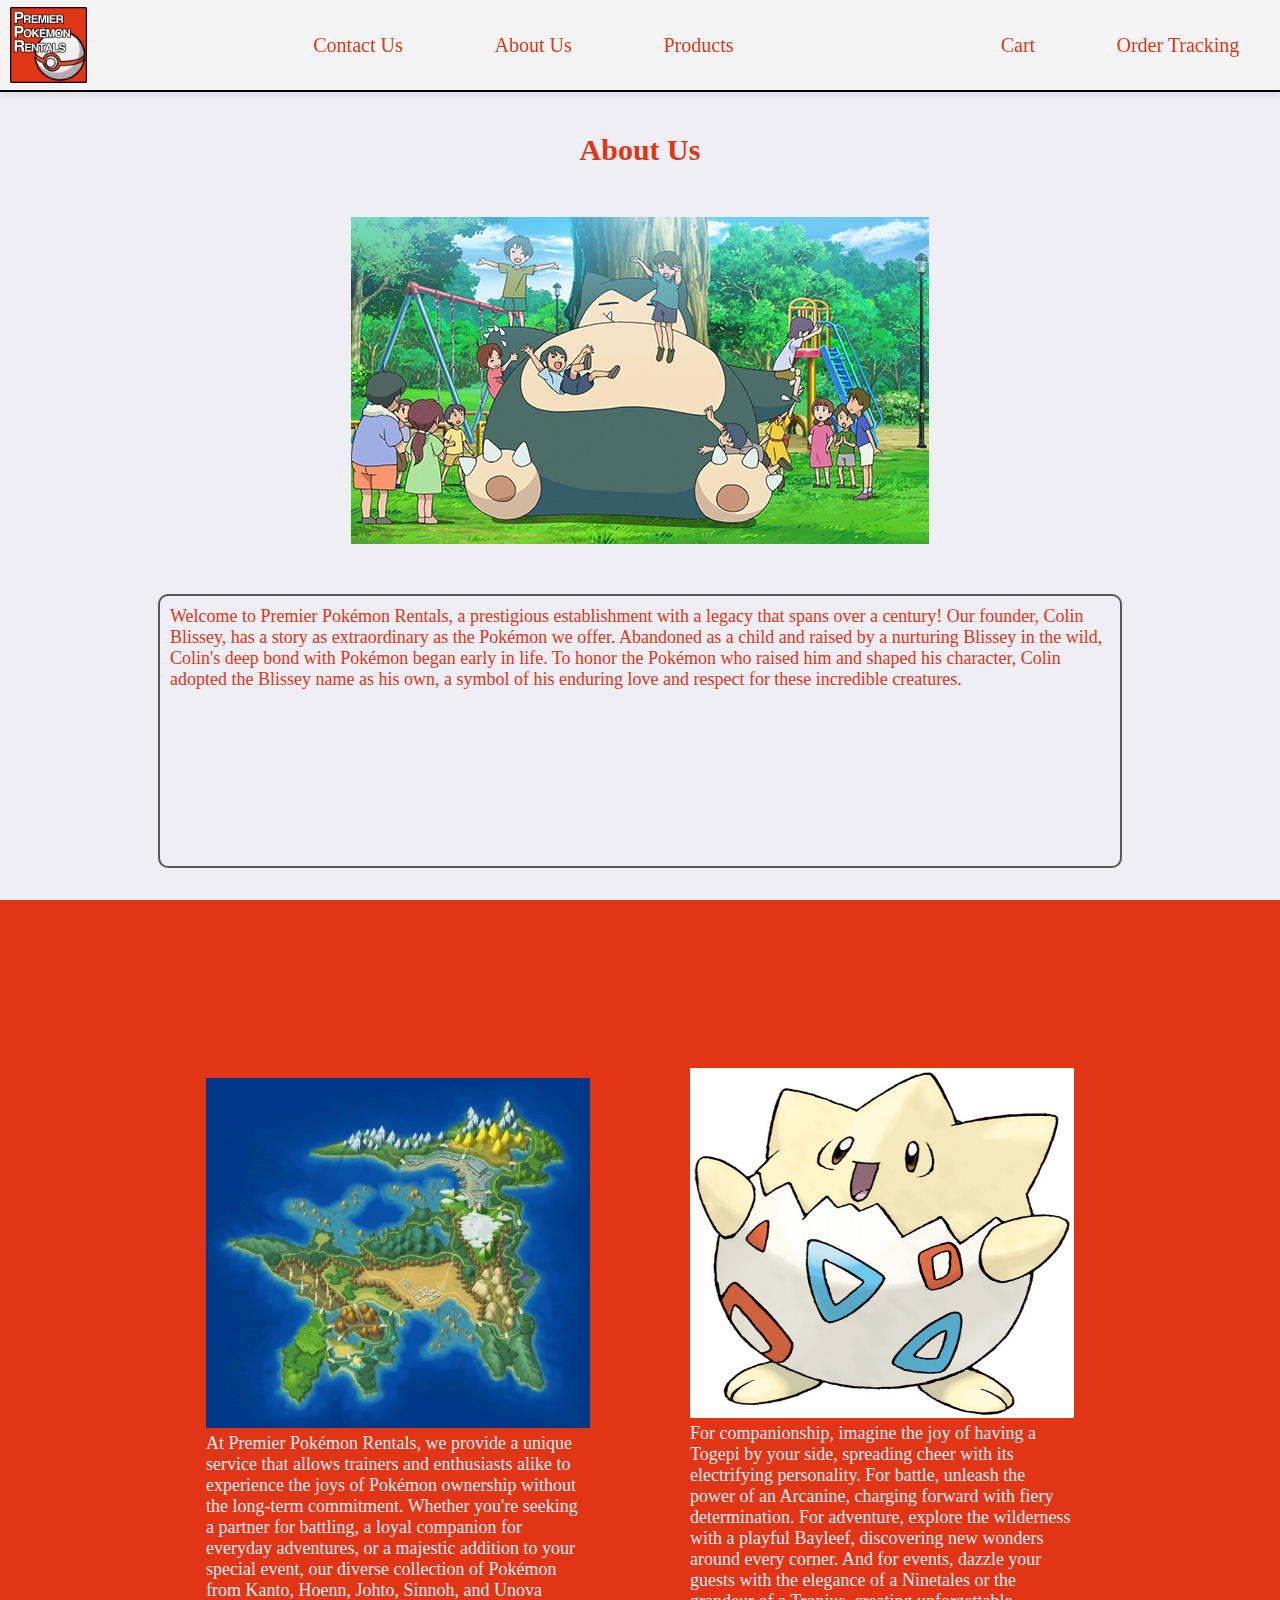
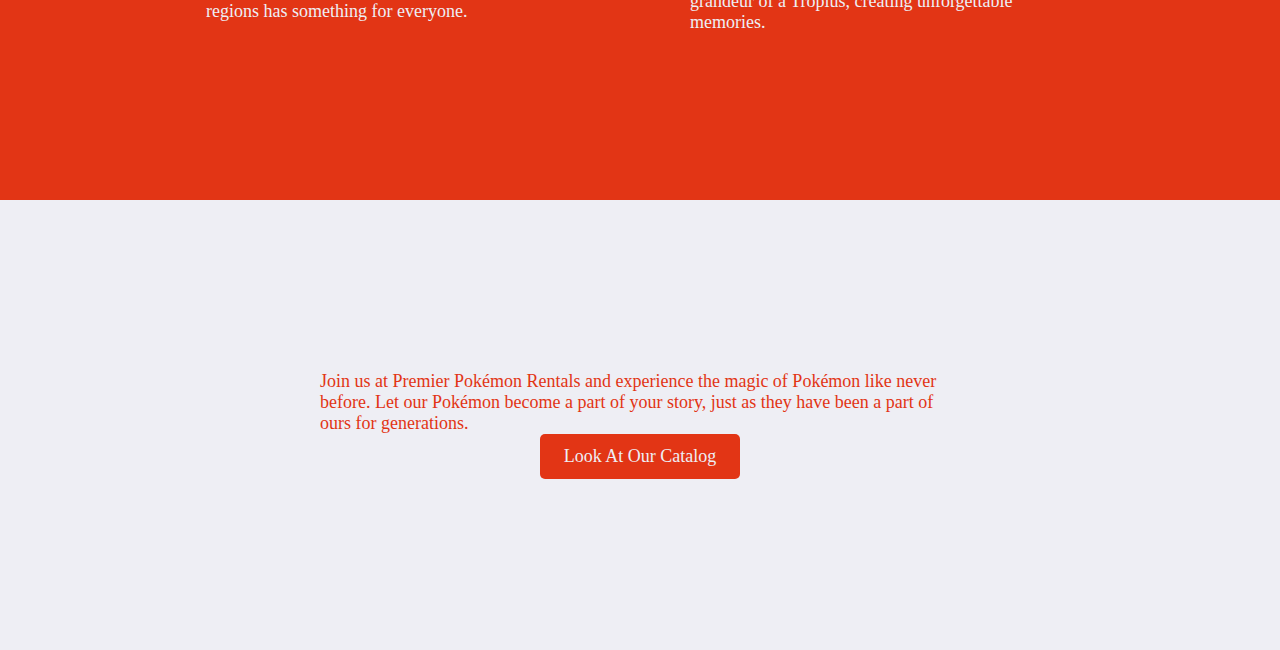
==== about.html @ 9718b8a0 "Added main and others" ====
<!DOCTYPE html>
<html lang="en">
<head>
    <meta charset="UTF-8">
    <meta name="viewport" content="width=device-width, initial-scale=1.0">
    <title>About Us</title>
    <link rel="stylesheet" href="style.css">
</head>
<body>
    <nav>

        <!-- ADD THE LINKS TO THE FILES LATER HERE -->
        <!-- FIX THIS IMAGE LATER SINCE IT IS NOT CLIACKABLE RN -->
        <img src="logo.png" id="logo" alt="logo">
        <div id="webLinks">
            <a href="" class="nav-items">Contact Us</a>
            <a href="" class="nav-items">About Us</a>

            <a href="" class="nav-items">Products</a>
        </div>
        <div id="orderLinks">
            <a href="" class="nav-items">Cart</a>
            <a href="" class="nav-items">Order Tracking</a>
        </div>
    </nav>

    <div id="aboutHero">
        <p class="header">About Us</p>
        <img src="aboutPoke.jpeg" id="aboutImg" alt="">
        <div id="aboutHeroText">
            <p id="innerAbout">Welcome to Premier Pokémon Rentals, a prestigious establishment with a legacy that spans over a century! Our founder, Colin Blissey, has a story as extraordinary as the Pokémon we offer. Abandoned as a child and raised by a nurturing Blissey in the wild, Colin's deep bond with Pokémon began early in life. To honor the Pokémon who raised him and shaped his character, Colin adopted the Blissey name as his own, a symbol of his enduring love and respect for these incredible creatures.
            </p>

        </div>
    </div>


    <div id="aboutDescription">
        <div class="aboutDesItem">
            <img src="regions.jpeg" class="itemImg" alt="">
            At Premier Pokémon Rentals, we provide a unique service that allows trainers and enthusiasts alike to experience the joys of Pokémon ownership without the long-term commitment. Whether you're seeking a partner for battling, a loyal companion for everyday adventures, or a majestic addition to your special event, our diverse collection of Pokémon from Kanto, Hoenn, Johto, Sinnoh, and Unova regions has something for everyone.
        </div>
        <div class="aboutDesItem">
            <img src="togepi.jpg" class="itemImg" alt="">
            For companionship, imagine the joy of having a Togepi by your side, spreading cheer with its electrifying personality. For battle, unleash the power of an Arcanine, charging forward with fiery determination. For adventure, explore the wilderness with a playful Bayleef, discovering new wonders around every corner. And for events, dazzle your guests with the elegance of a Ninetales or the grandeur of a Tropius, creating unforgettable memories.
        </div>

    </div>


    <div id="aboutEnd">
        <div id="endDiv">
            <p>Join us at Premier Pokémon Rentals and experience the magic of Pokémon like never before. Let our Pokémon become a part of your story, just as they have been a part of ours for generations.</p>
            <a href="products.php"><div id="catalogButton">Look At Our Catalog</div></a>
        </div>
    </div>
</body>
</html>
---- style.css ----
@charset "UTF-8";
/* CSS Document */

*{
	padding: 0;
	margin: 0;
}
/*

COLORS: 
	red/orange: #e23515
	grey: #b8abb3
	off-white: #f4f4f4
	white: #fff
	black: #000

*/

.body { 
	align-items: center;
	justify-content: center;
	color: #000;
	background-color: #d3ced9;
}

nav{
	width: 100%;
	height: 90px;
	background-color:#f4f4f4  ;
	display: flex;
	flex-direction: row;
	justify-content: space-between;
	align-items: center;
	position: fixed; 
    top: 0; 
    z-index: 1; 
	border-bottom: 2px solid black;
	box-shadow: 0px 0px 10px 2px rgba(0,0,0,0.1);
}

#logo{
	width: 6%;
	height: 85%;
	padding-left: 10px;
}

.nav-items{
	text-decoration: none;
	font-size: 20px;
	color: #e23515;
}

.nav-items:hover{
	color: #565656;
}

#webLinks{
	width: 40%;
	height: 100%;
}


#orderLinks{
	width: 25%;
	height: 100%;
}


#webLinks,#orderLinks{
	display: flex;
	justify-content: space-around;
	align-items: center;
}

#hero{
	width: 100%;
	height: 120vh;
	background-image: url('hero.jpg');
	background-size: cover;
	background-repeat: no-repeat;
	position: relative;
	z-index: 0;
	color: #ffffff;
}

#heroText{
    position: absolute;
    top: 50%;
    left: 0;
    transform: translateY(-60%);
	z-index: 10;
	font-size: 60px;
	width: 50%;
	padding-left: 10px;
}

#innerHeroText{
	font-size: 40px;
}

.section{
	width: 100%;
	height: 100vh;
	display: flex;
	flex-direction: row;
	justify-content: space-around;
	align-items: center;
}

#imageContainer{
	width: 600px;
	height: 500px;
	padding-left: 50px;
}

#fSecText{
	display: flex;
	flex-direction: column;
	align-items: center;
	width: 600px;
	height: 200px;
	font-size: 24px;
	color: #e23515;

}

#fHeader{
	font-size: 50px;
	font-weight: bold;
	padding-bottom: 30px;
	
}


#secondSection{
	background-color: #e23515;
}

#sSecText{
	display: flex;
	flex-direction: column;
	align-items: center;
	width: 600px;
	height: 200px;
	font-size: 24px;
	color: #f4f4f4 ;
	margin-bottom: 200px;

}

footer{
	width: 100%;
	height: 50px;
	font-size: 18px;
	position: relative;
}

#footerText {
    position: absolute;
    bottom: 0;
    right: 0;
}

#aboutHero{
	background-color:#eeeef4;
	width: 100%;
	height: 100vh;
	display: flex;
	justify-content: center;
	align-items: center;
	flex-direction: column;
	color: #e23515 ;
}

#aboutHeroText{
	width: 75%;
	height: 30vh;
	font-size: 18px;
	border: 2px solid #565656;
	border-radius: 10px; 
	margin-bottom: 20px;
}

.header{
	font-size: 30px;
	font-weight: bold;
	padding-top: 120px;
}

#aboutImg{
	padding: 50px 0px;
}
#innerAbout{
	padding: 10px;
}

@keyframes slideInFromRight {
    0% {
        transform: translateX(100%);
        opacity: 0;
    }
    100% {
        transform: translateX(0);
        opacity: 1;
    }
}

#aboutHeroText, .header, #aboutImg, #innerAbout {
    animation: slideInFromRight 2.5s forwards;
}

#aboutDescription{
	width: 100%;
	height: 100vh;
	background-color: #e23515;
	display: flex;
	flex-direction: row;
	justify-content: center;
	align-items: center;
}

.aboutDesItem{
	width: 30%;
	padding: 50px;
	color: #eeeef4;
	font-size: 18px;
}

.itemImg{
	width: 100%;
	height: 350px;
}

#aboutEnd{
	width: 100%;
	height: 50vh;
	background-color: #eeeef4;
	display: flex;
	justify-content: center;
	align-items: center;
}

#endDiv{
	width: 50%;
	font-size: 18px;
	display: flex;
	flex-direction: column;
	align-items: center;
	color: #e23515;
}

#catalogButton{
	width: 200px;
	height: 5vh;
	background-color:#e23515;
	border-radius: 5px;
	color: #eeeef4;
	display: flex;
	justify-content: center;
	align-items: center;
	transition: background-color 0.5s ease-in-out;
}

#catalogButton:hover{
	background-color: #565656;
}

a{
	text-decoration: none;
}

/*
todo: 

#header {}

#image-container {}
#image-container img {}

#text-box {}

#footer {}

*/
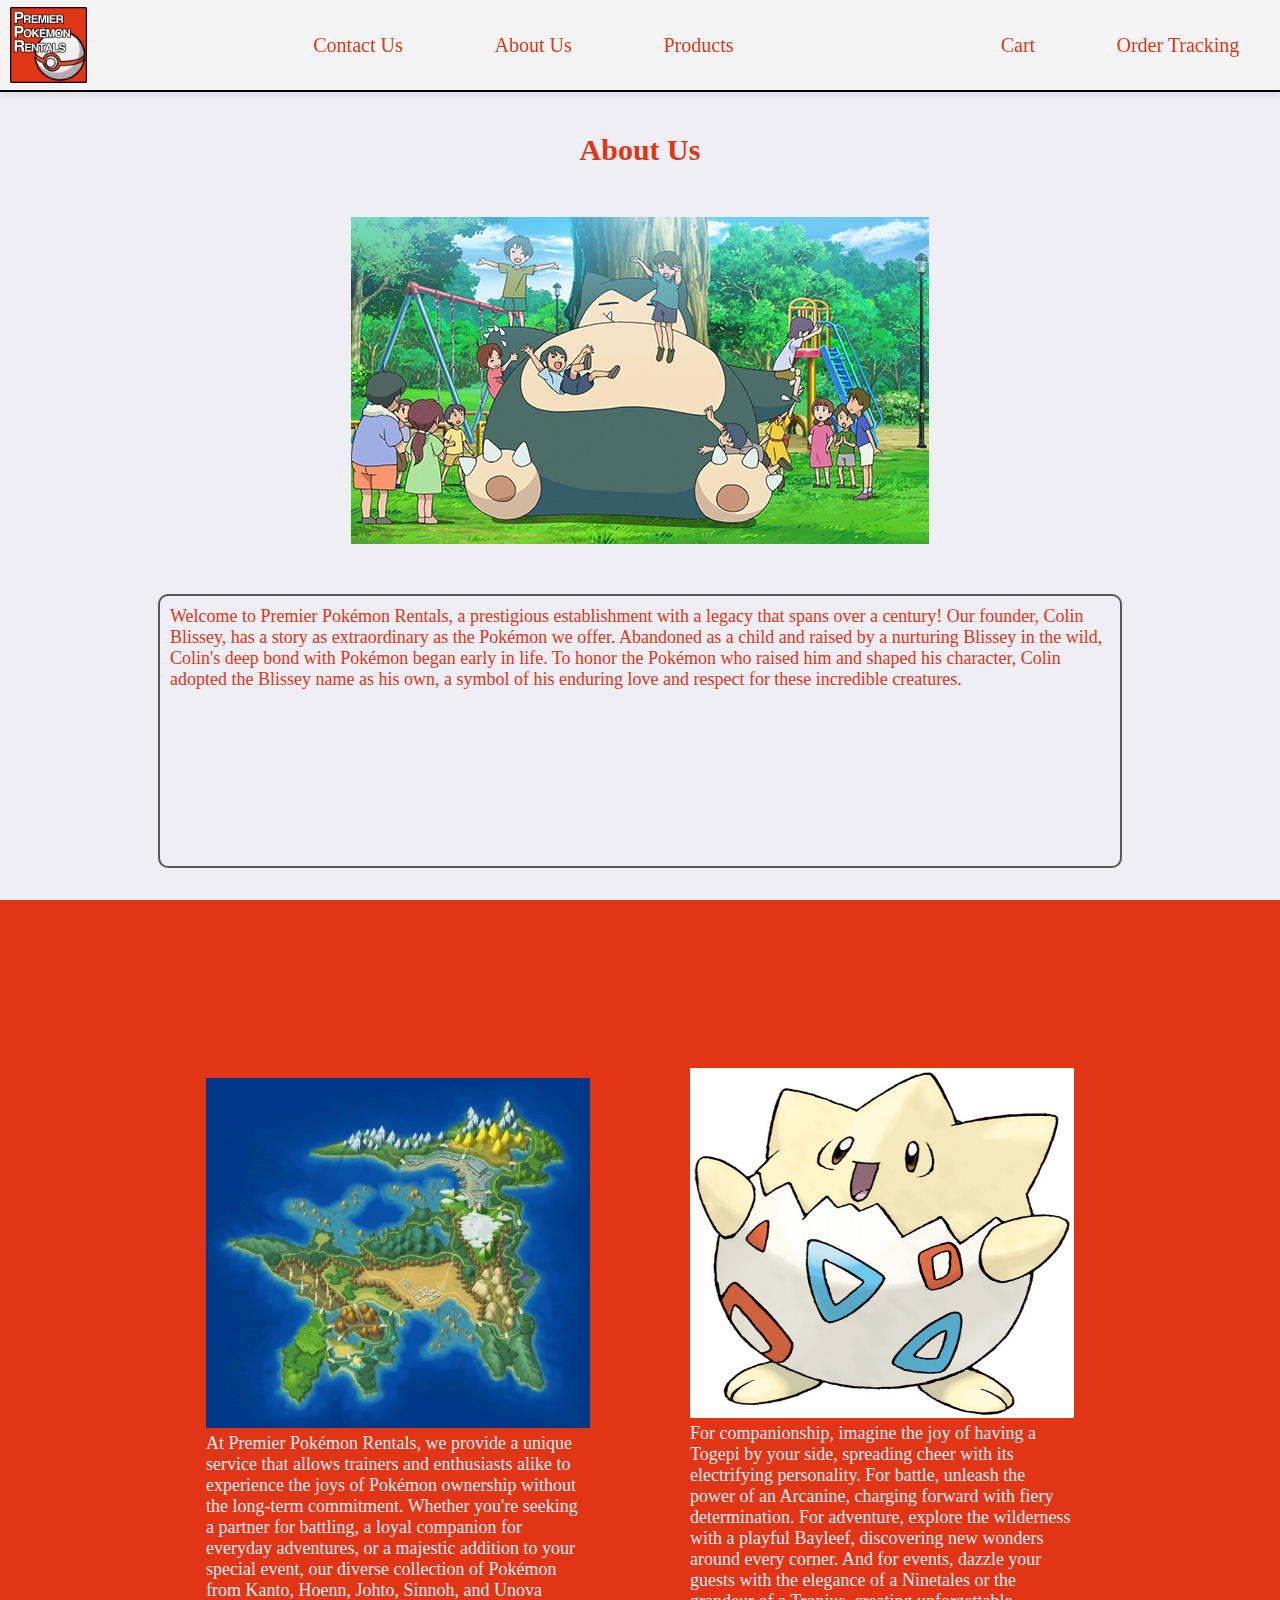
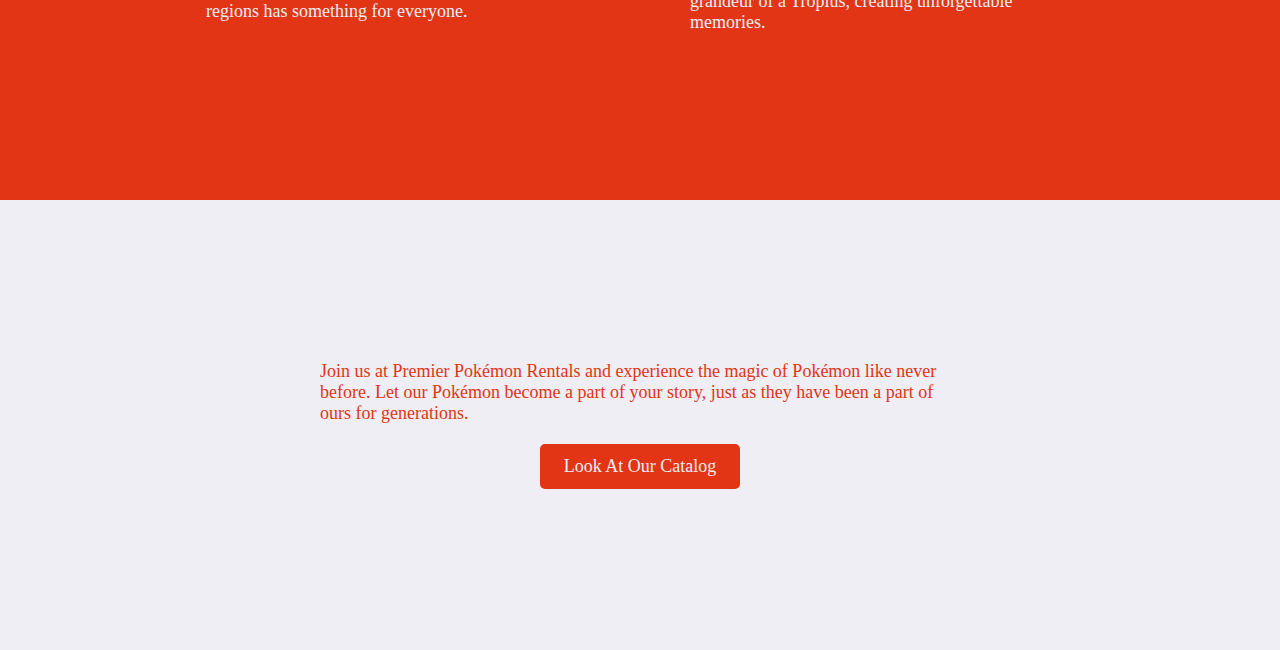
==== commit e6bd1e47: "v" ====
--- a/about.html
+++ b/about.html
@@ -11,6 +11,8 @@
 
         <!-- ADD THE LINKS TO THE FILES LATER HERE -->
         <!-- FIX THIS IMAGE LATER SINCE IT IS NOT CLIACKABLE RN -->
+		
+		<!-- this should use header.php not be hard coded -->
         <img src="logo.png" id="logo" alt="logo">
         <div id="webLinks">
             <a href="" class="nav-items">Contact Us</a>
--- a/style.css
+++ b/style.css
@@ -259,6 +259,7 @@
 	justify-content: center;
 	align-items: center;
 	transition: background-color 0.5s ease-in-out;
+	margin-top: 20px;
 }
 
 #catalogButton:hover{
